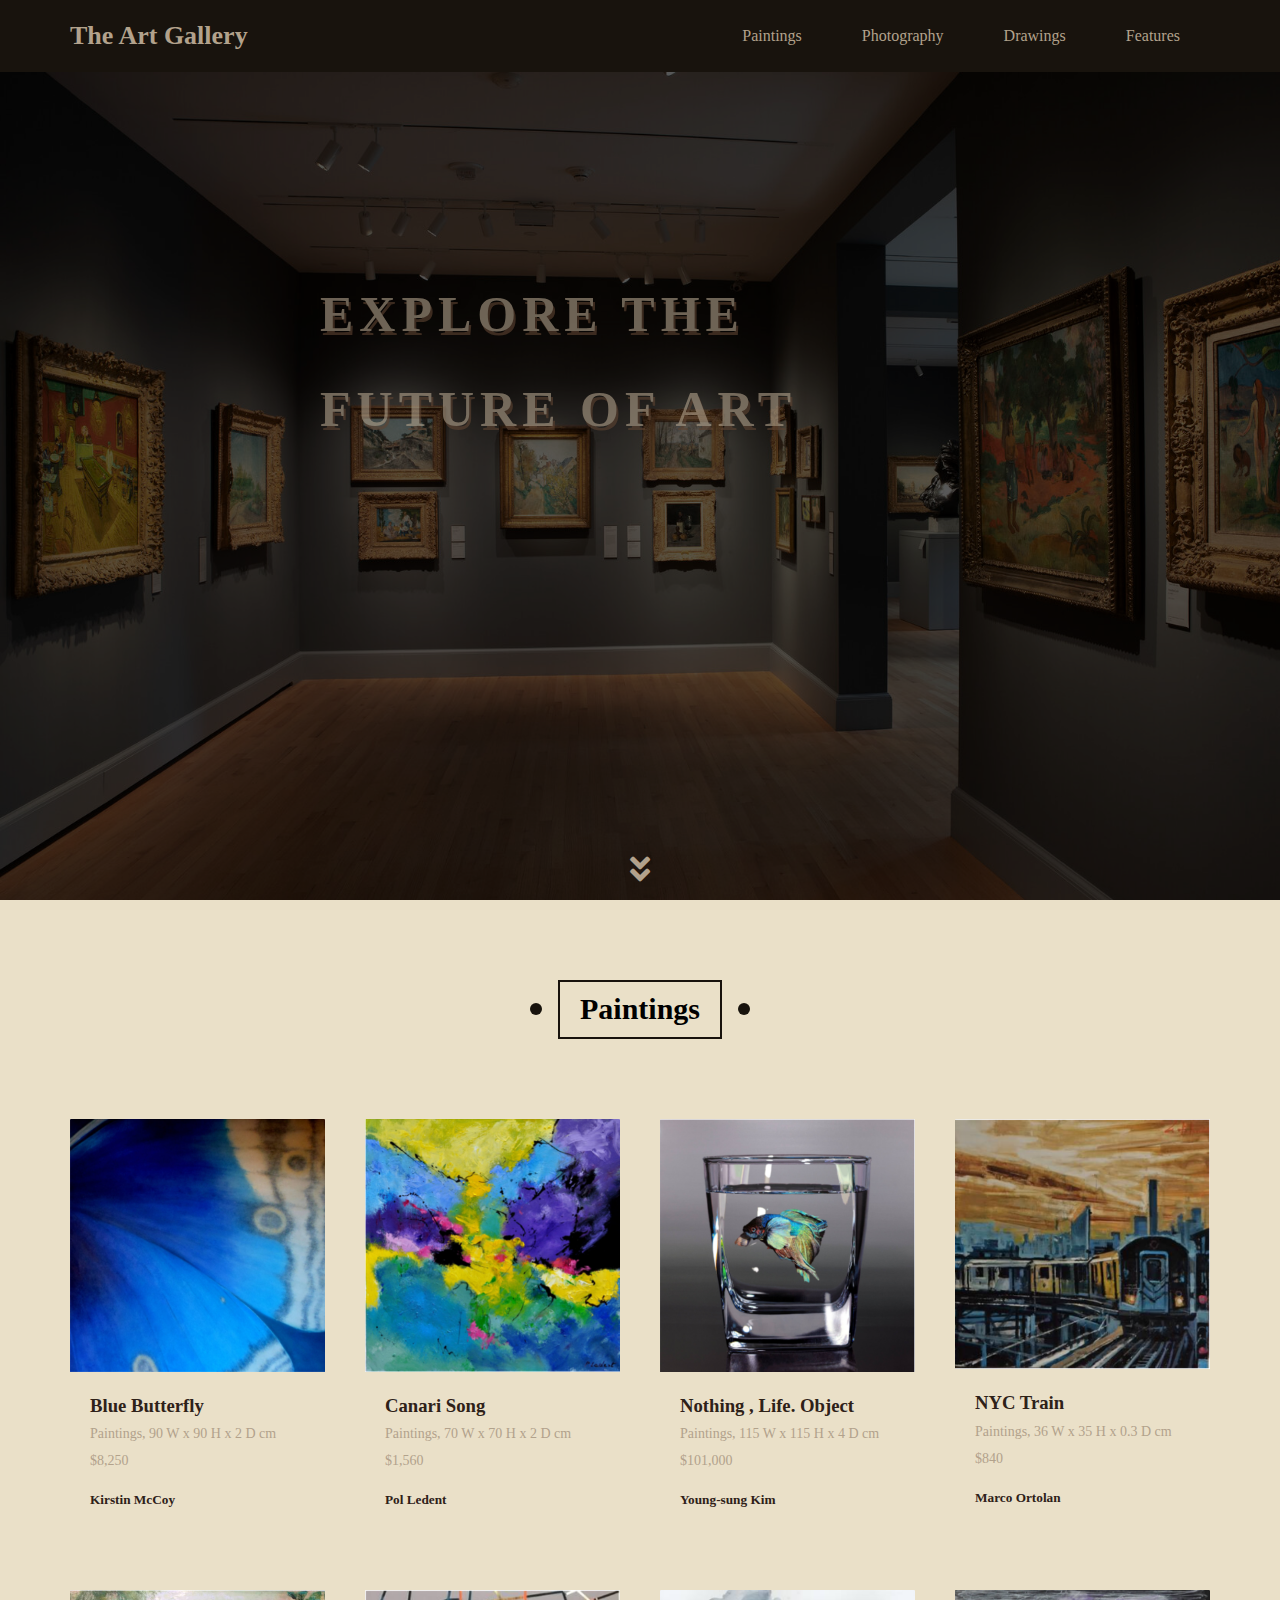
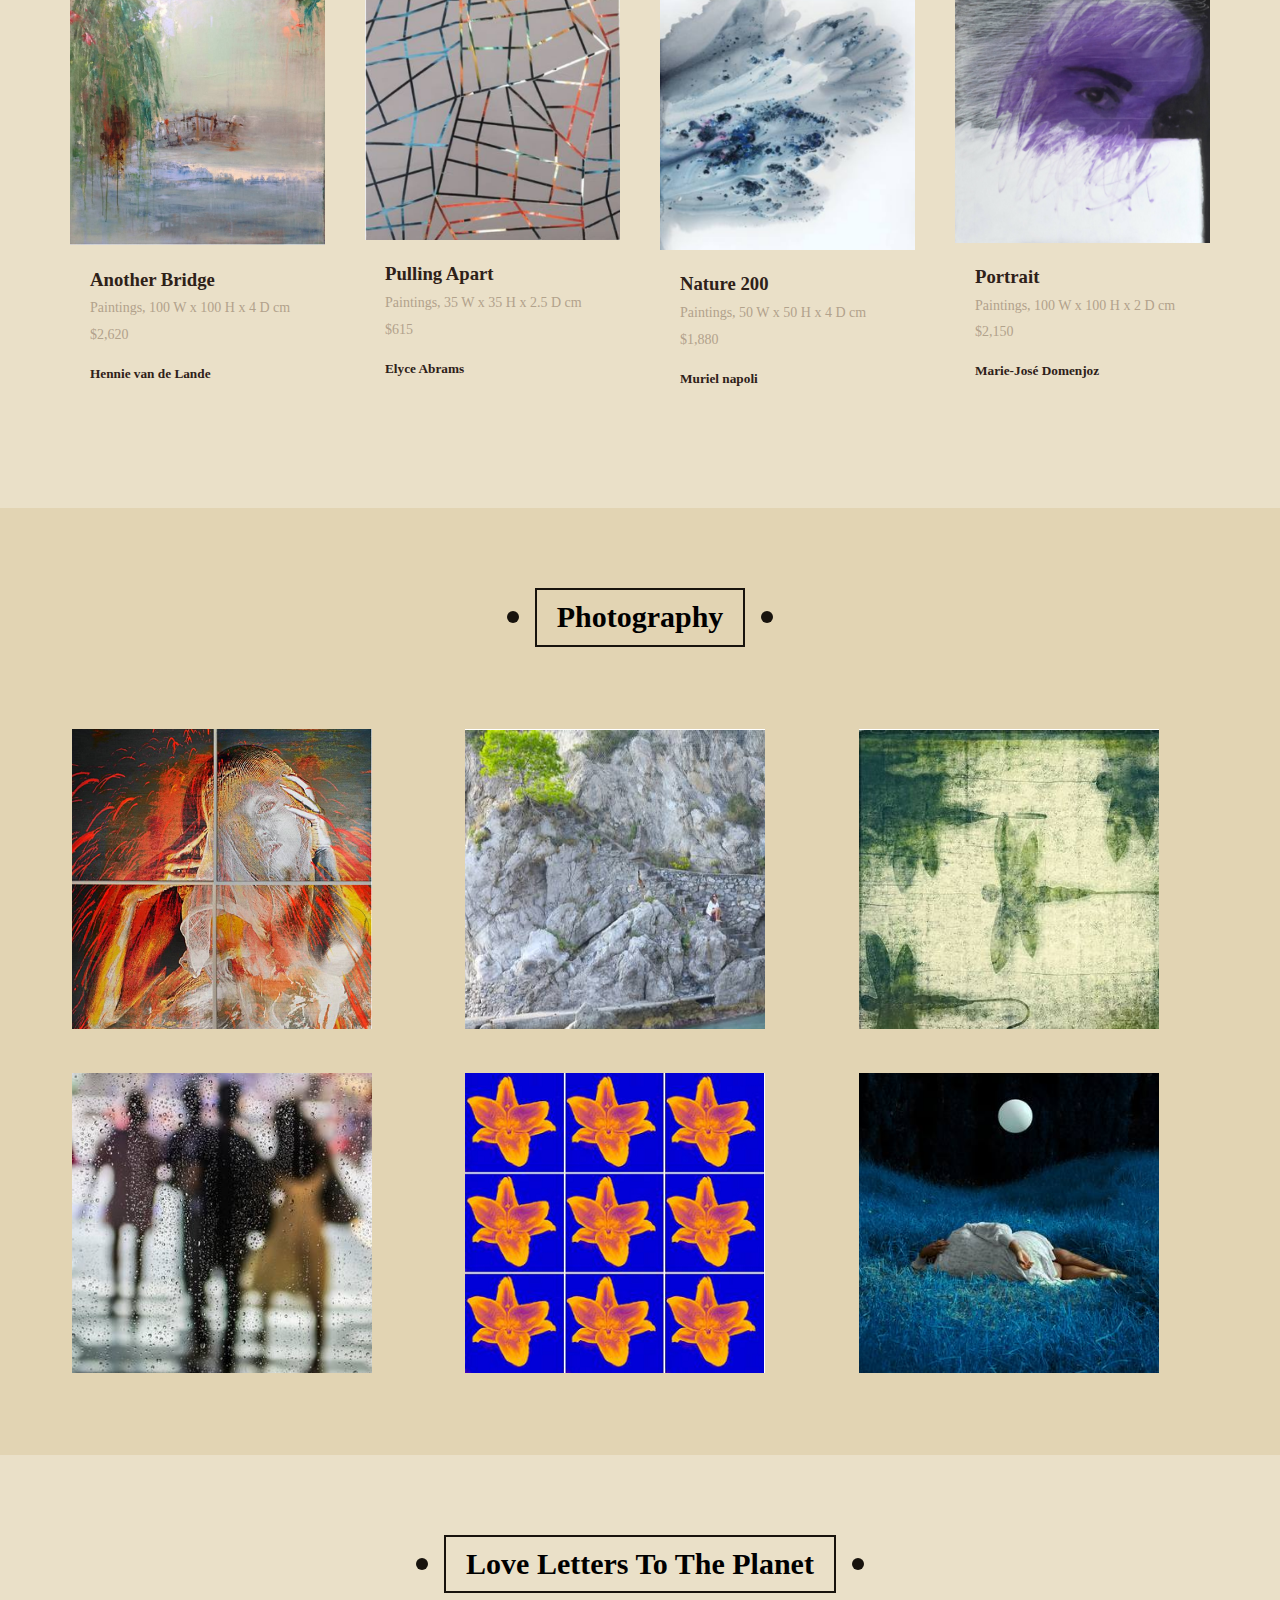
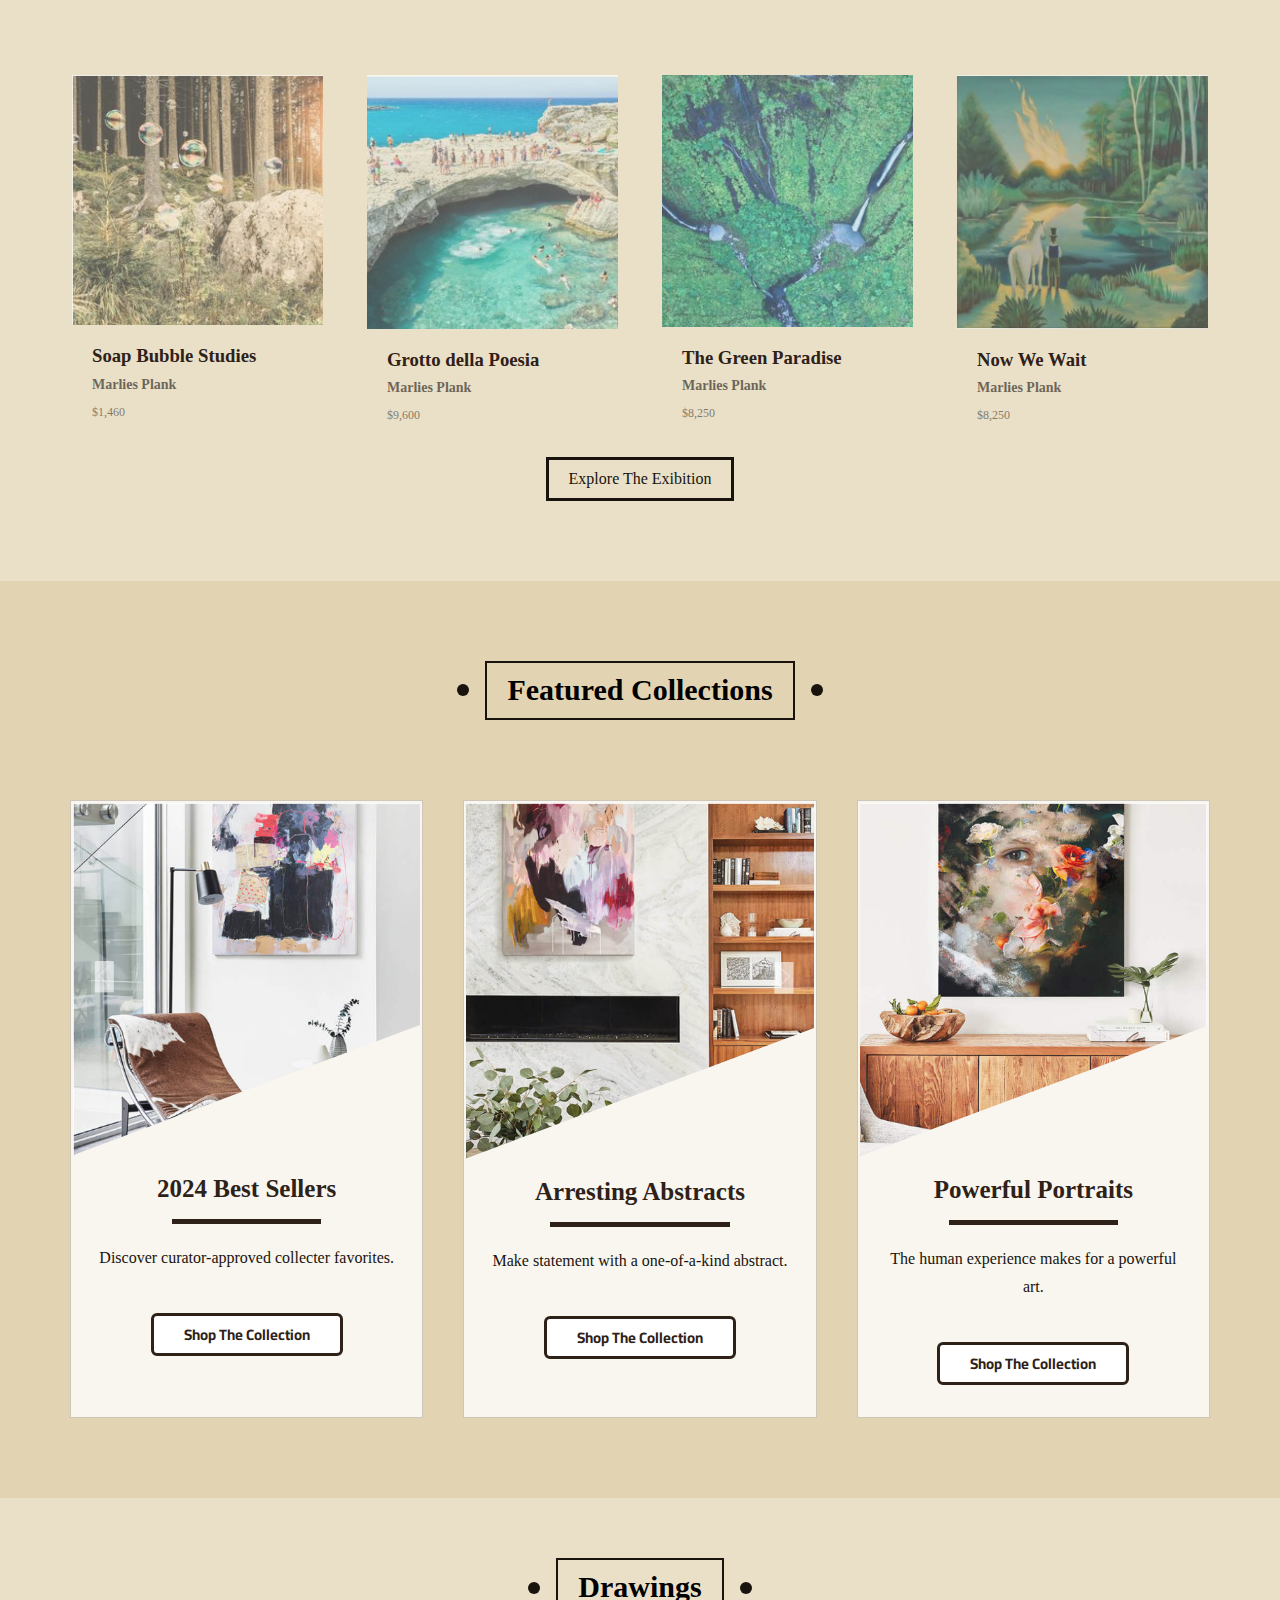
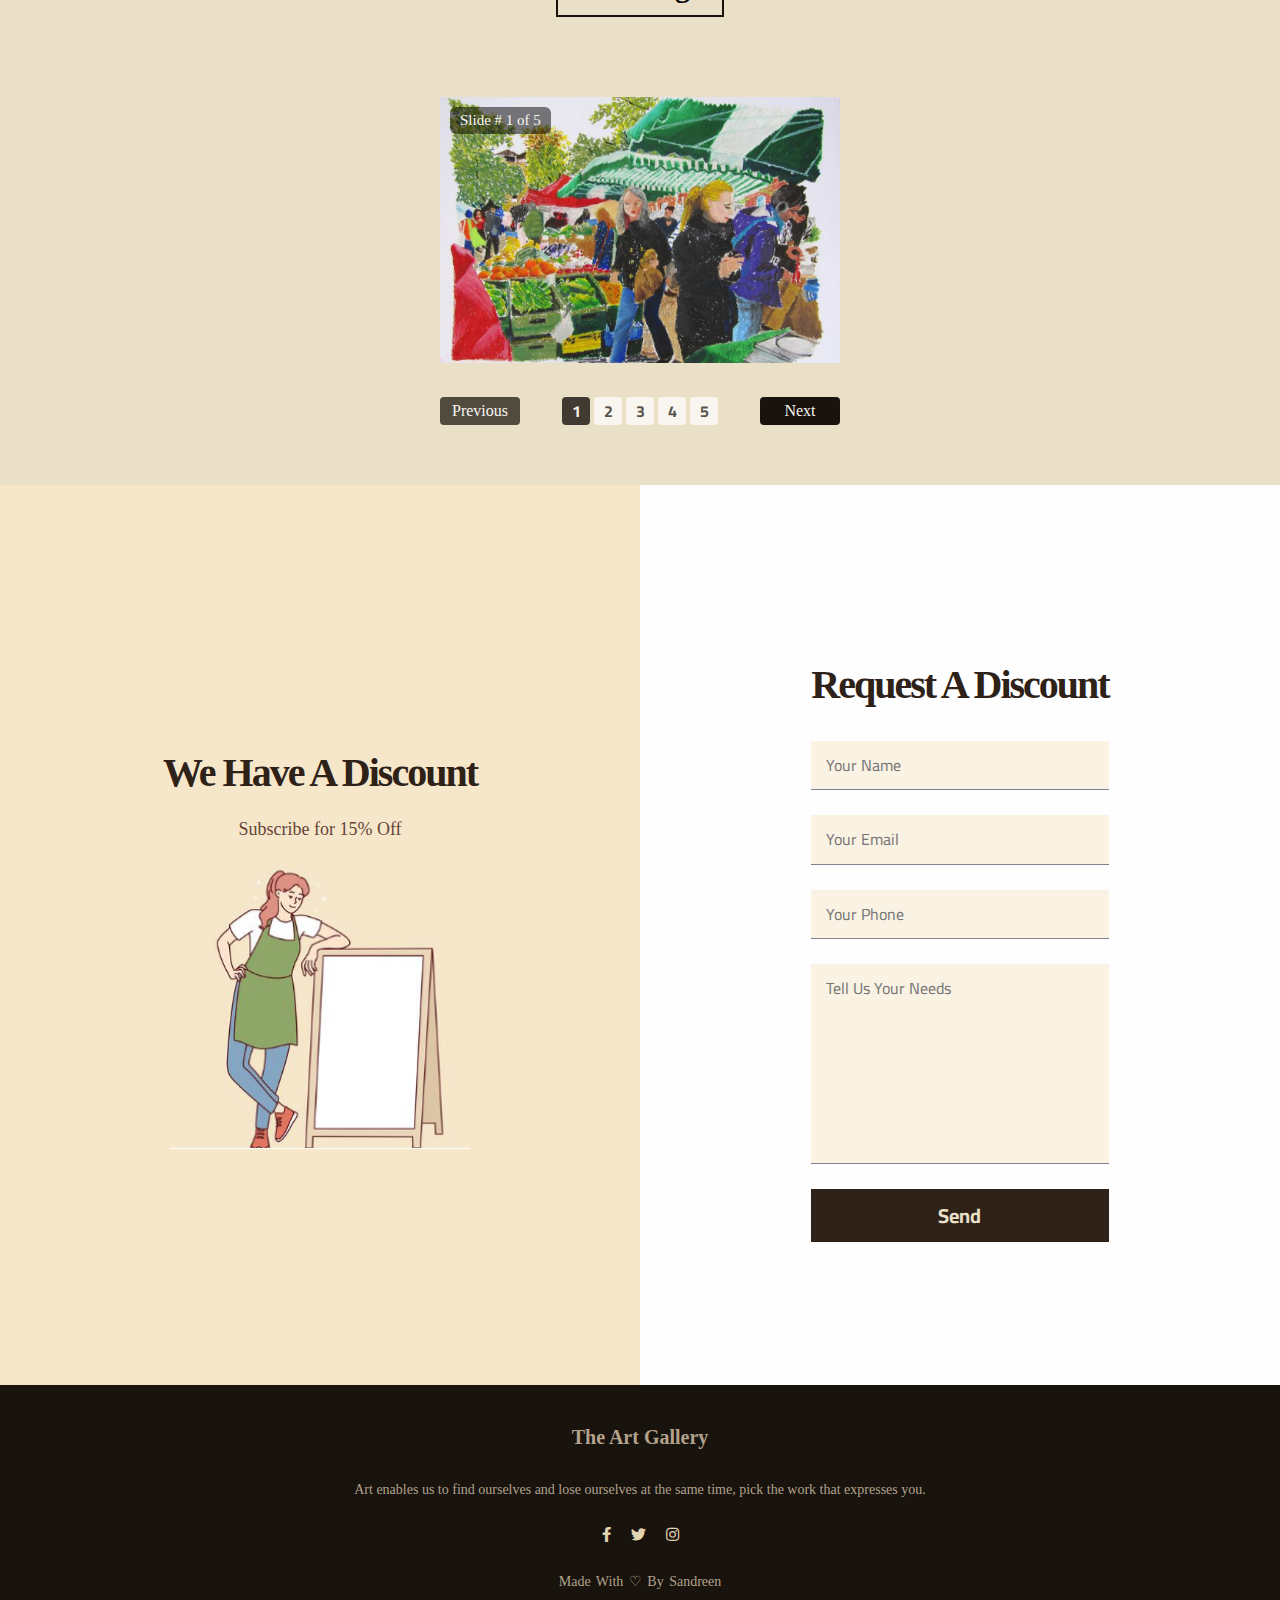
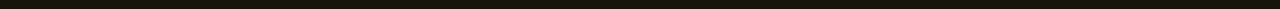
==== index.html @ 5e6d05e7 "Add files via upload" ====
<!DOCTYPE html>
<html lang="en">

<head>
    <meta charset="UTF-8">
    <meta http-equiv="X-UA-Compatible" content="IE=edge">
    <meta name="viewport" content="width=device-width, initial-scale=1.0">
    <title>Online Art Shop</title>
    <link rel="stylesheet" href="css/normalize.css">
    <link rel="stylesheet" href="css/gallery.css">
    <!--Font Awesome -->
    <link rel="stylesheet" href="css/all.min.css">
    <link rel="preconnect" href="https://fonts.googleapis.com">
    <link rel="preconnect" href="https://fonts.gstatic.com" crossorigin>
    <link href="https://fonts.googleapis.com/css2?family=Cairo:wght@200;300;400;500;600;700&display=swap"
        rel="stylesheet">

<body>
    <!--Start Header-->
    <div class="header" id="header">
        <div class="container">
            <a href="#" class="logo">The Art Gallery</a>
            <ul class="main-nav">
                <li><a href="#paintings">Paintings</a></li>
                <li><a href="#photography">Photography</a></li>
                <li><a href="#drawings">Drawings</a></li>
                <li><a href="#features">Features</a></li>
            </ul>
        </div>
    </div>
    <!--End Header-->
    <!--Start Landing-->
    <div class="landing">
        <div class="overlay"></div>
        <div class="text">
            <h1>Explore the future of art</h1>
        </div>
        <a href="#paintings" class="go-down">
            <i class="fas fa-angle-double-down fa-2x"></i>
        </a>
    </div>

    <!--End Landing-->
    <!--Start Paintings-->
    <div class="paintings" id="paintings">
        <h2 class="main-title">Paintings</h2>
        <div class="container">
            <div class="box">
                <img src="imgs/paintings/blueButterfly.png" alt="">
                <div class="content">
                    <h3>Blue Butterfly</h3>
                    <p>Paintings, 90 W x 90 H x 2 D cm</p>
                    <p>$8,250</p>
                    <h5>Kirstin McCoy</h5>
                </div>
            </div>
            <div class="box">
                <img src="imgs/paintings/canariSong.png" alt="">
                <div class="content">
                    <h3>Canari Song</h3>
                    <p>Paintings, 70 W x 70 H x 2 D cm</p>
                    <p>$1,560</p>
                    <h5>Pol Ledent</h5>
                </div>
            </div>
            <div class="box">
                <img src="imgs/paintings/nothingLife.png" alt="">
                <div class="content">
                    <h3>Nothing , Life. Object</h3>
                    <p>Paintings, 115 W x 115 H x 4 D cm</p>
                    <p>$101,000</p>
                    <h5>Young-sung Kim</h5>
                </div>
            </div>
            <div class="box">
                <img src="imgs/paintings/nycTrain.png" alt="">
                <div class="content">
                    <h3>NYC Train</h3>
                    <p>Paintings, 36 W x 35 H x 0.3 D cm</p>
                    <p>$840</p>
                    <h5>Marco Ortolan</h5>
                </div>
            </div>
            <div class="box">
                <img src="imgs/paintings/anotherBridge.PNG" alt="">
                <div class="content">
                    <h3>Another Bridge</h3>
                    <p>Paintings, 100 W x 100 H x 4 D cm</p>
                    <p>$2,620</p>
                    <h5>Hennie van de Lande</h5>
                </div>
            </div>
            <div class="box">
                <img src="imgs/paintings/pullingApart.png" alt="">
                <div class="content">
                    <h3>Pulling Apart</h3>
                    <p>Paintings, 35 W x 35 H x 2.5 D cm</p>
                    <p>$615</p>
                    <h5>Elyce Abrams</h5>
                </div>
            </div>
            <div class="box">
                <img src="imgs/paintings/nature 200.png" alt="">
                <div class="content">
                    <h3>Nature 200</h3>
                    <p>Paintings, 50 W x 50 H x 4 D cm</p>
                    <p>$1,880</p>
                    <h5>Muriel napoli</h5>
                </div>
            </div>
            <div class="box">
                <img src="imgs/paintings/portrait.png" alt="">
                <div class="content">
                    <h3>Portrait</h3>
                    <p>Paintings, 100 W x 100 H x 2 D cm</p>
                    <p>$2,150</p>
                    <h5>Marie-José Domenjoz</h5>
                </div>
            </div>
        </div>
    </div>
    <!--End Paintings-->
    <!--Start Photography-->
    <div class="photography" id="photography">
        <h2 class="main-title">Photography</h2>
        <div class="container">
            <div class="box">
                <img src="imgs/photography/magma.PNG" alt="">
                <div class="overlay">
                    <div class="content">
                        <h4>MAGMA VIBRANT</h4>
                        <h6>Sia Aryai</h6>
                    </div>
                </div>
            </div>
            <div class="box">
                <img src="imgs/photography/campania.PNG" alt="">
                <div class="overlay">
                    <div class="content">
                        <h4>CAMPANIA</h4>
                        <h6>Waldemar Trebacki</h6>
                    </div>
                </div>
            </div>
            <div class="box">
                <img src="imgs/photography/flyAway.PNG" alt="">
                <div class="overlay">
                    <div class="content">
                        <h4>FLY AWAY</h4>
                        <h6>Peter Allert</h6>
                    </div>
                </div>
            </div>
            <div class="box">
                <img src="imgs/photography/rainyDays.PNG" alt="">
                <div class="overlay">
                    <div class="content">
                        <h4>RAINY DAYS</h4>
                        <h6>Sven Pfrommer</h6>
                    </div>
                </div>
            </div>
            <div class="box">
                <img src="imgs/photography/funLily.PNG" alt="">
                <div class="overlay">
                    <div class="content">
                        <h4>Fun Orange Red Blue Lily</h4>
                        <h6>Michael DeSiano</h6>
                    </div>
                </div>
            </div>
            <div class="box">
                <img src="imgs/photography/iBecameYourReflection.PNG" alt="">
                <div class="overlay">
                    <div class="content">
                        <h4>I Became Your Reflection</h4>
                        <h6>Fares Micue</h6>
                    </div>
                </div>
            </div>
        </div>
    </div>
    <!--End Photography-->
    <!--Start Planet -->
    <div class="planet">
        <h2 class="main-title">Love Letters To The Planet</h2>
        <div class="container">
            <div class="box">
                <img src="imgs/planets/soapBubble.PNG" alt="">
                <div class="content">
                    <h3>Soap Bubble Studies</h3>
                    <h5>Marlies Plank</h5>
                    <p>$1,460</p>
                </div>
            </div>
            <div class="box">
                <img src="imgs/planets/grotto-della Poesia.PNG" alt="">
                <div class="content">
                    <h3>Grotto della Poesia</h3>
                    <h5>Marlies Plank</h5>
                    <p>$9,600</p>
                </div>
            </div>
            <div class="box">
                <img src="imgs/planets/theGreenParadise.PNG" alt="">
                <div class="content">
                    <h3>The Green Paradise</h3>
                    <h5>Marlies Plank</h5>
                    <p>$8,250</p>
                </div>
            </div>
            <div class="box">
                <img src="imgs/planets/weWait.PNG" alt="">
                <div class="content">
                    <h3>Now We Wait</h3>
                    <h5>Marlies Plank</h5>
                    <p>$8,250</p>
                </div>
            </div>
        </div>
        <div class="button">
            <a href="#">Explore The Exibition</a>
        </div>
    </div>
    <!--End Planet-->
    <!--Start Features -->
    <div class="features" id="features">
        <h2 class="main-title">Featured Collections</h2>
        <div class="container">
            <div class="box">
                <div class="img-holder"> <img src="imgs/features/feature1.PNG" alt=""></div>
                <h2>2024 Best Sellers</h2>
                <p>Discover curator-approved collecter favorites.</p>
                <a href="#">Shop The Collection</a>
            </div>
            <div class="box">
                <div class="img-holder"> <img src="imgs/features/feature2.PNG" alt=""></div>
                <h2>Arresting Abstracts</h2>
                <p>Make statement with a one-of-a-kind abstract.</p>
                <a href="#">Shop The Collection</a>
            </div>
            <div class="box">
                <div class="img-holder"> <img src="imgs/features/feature3.PNG" alt=""></div>
                <h2>Powerful Portraits</h2>
                <p>The human experience makes for a powerful art.</p>
                <a href="#">Shop The Collection</a>
            </div>
        </div>
    </div>
    <!--End Features-->
    <!--Start Drawings-->
    <div class="drawings" id="drawings">
        <h2 class="main-title">Drawings</h2>
        <div class="slider-container">
            <div class="slide-number" id="slide-number"></div>
            <img src="imgs/drawings/drawing-1.PNG" alt="">
            <img src="imgs/drawings/drawing-2.PNG" alt="">
            <img src="imgs/drawings/drawing-3.PNG" alt="">
            <img src="imgs/drawings/drawing-4.PNG" alt="">
            <img src="imgs/drawings/drawing-5.PNG" alt="">
        </div>
        <div class="slide-controls">
            <span id="prev" class="prev">Previous</span>
            <span id="indicators" class="indicators"></span>
            <span id="next" class="next">Next</span>
        </div>
    </div>
    <!--End Drawings-->
    <!--Start Discount-->
    <div class="discount" id="discount">
        <div class="image">
            <div class="content">
                <h2>We Have A Discount</h2>
                <p>Subscribe for 15% Off</p>
                <img src="imgs/discount3.PNG" alt="">
            </div>
        </div>
        <div class="form">
            <div class="content">
                <h2>Request A Discount</h2>
                <form action="">
                    <input type="text" class="input" placeholder="Your Name" name="name">
                    <input type="email" class="input" placeholder="Your Email" name="email">
                    <input type="text" class="input" placeholder="Your Phone" name="mobile">
                    <textarea name="message" placeholder="Tell Us Your Needs" class="input"></textarea>
                    <input type="submit" value="Send">
                </form>
            </div>
        </div>
    </div>
    <!--End Discount-->
    <!--Start Footer-->
    <footer>
        <div class="footer-content">
            <h3>The Art Gallery</h3>
            <p class="text">Art enables us to find ourselves and lose ourselves at the same time, pick the work that
                expresses you.
            </p>
            <ul class="socials">
                <li><a href="#"><i class="fab fa-facebook-f"></i></a></li>
                <li><a href="#"><i class="fab fa-twitter"></i></a></li>
                <li><a href="#"><i class="fab fa-instagram"></i></a></li>
            </ul>
        </div>
        <div class="footer-bottom">
            <p>Made With ♡ By Sandreen </p>
        </div>
    </footer>

    <!--End Footer-->
    <script src="gallery.js"></script>
</body>

</html>
---- css/gallery.css ----
/* Start Global Rules */
* {
    -webkit-box-sizing: border-box;
    -moz-box-sizing: border-box;
    box-sizing: border-box;
}

:root {
    --main-color: #b2a28c;
    --second-color: #18130d;
    --background-color: #EAE0C8;
    --second-background: #e2d4b3;
    --main-transtion: 0.3s;
    --main-padding: 80px;

}

html {
    scroll-behavior: smooth;
}

body {
    font-family: 'Cairo', sans-serif;
}

a {
    text-decoration: none;
}

ul {
    list-style: none;
    margin: 0;
    padding: 0;
}

.container {
    padding-left: 15px;
    padding-right: 15px;
    margin-left: auto;
    margin-right: auto;
}

/*Small*/
@media (min-width:768px) {
    .container {
        width: 750px;
    }
}

/*Medium*/
@media (min-width:992px) {
    .container {
        width: 970px;
    }
}

/*Large*/
@media (min-width:1200px) {
    .container {
        width: 1170px;
    }
}

.main-title {
    margin: 0 auto 80px;
    border: 2px solid var(--second-color);
    padding: 10px 20px;
    font-size: 30px;
    font-family: Cambria, Cochin, Georgia, Times, 'Times New Roman', serif;
    width: fit-content;
    position: relative;
    z-index: 1;
    transition: var(--main-transtion);
}

.main-title::before,
.main-title::after {
    content: " ";
    width: 12px;
    height: 12px;
    background-color: var(--second-color);
    position: absolute;
    border-radius: 50%;
    top: 50%;
    transform: translateY(-50%);
}

.main-title::before {
    left: -30px;
}

.main-title::after {
    right: -30px;
}

.main-title:hover::before {
    z-index: -1;
    animation: left-move 0.5s linear forwards;
}

.main-title:hover::after {
    z-index: -1;
    animation: right-move 0.5s linear forwards;
}

.main-title:hover {
    color: var(--background-color);
    border: 2px solid white;
    transition-delay: 0.5s;

}

/* End Global Rules */
/*Start Haeder */
.header {
    background-color: var(--second-color);
    position: relative;
}

.header .container {
    display: flex;
    justify-content: space-between;
    align-items: center;
    flex-wrap: wrap;
}

@media (max-width:992px) {
    .header .container {
        width: fit-content;
    }
}

.header .logo {
    font-size: 26px;
    font-weight: bold;
    font-family: Georgia, 'Times New Roman', Times, serif;
    display: flex;
    justify-content: center;
    align-items: center;
    color: var(--main-color);
    height: 72px;
}

@media (max-width:767px) {
    .header .logo {
        width: 100%;
        height: 40px;
    }
}

.header .main-nav {
    display: flex
}

@media (max-width:767px) {
    .header .main-nav {
        margin: auto;
    }
}

.header .main-nav>li>a {
    height: 72px;
    display: flex;
    justify-content: center;
    align-items: center;
    color: var(--main-color);
    font-size: 16px;
    font-family: Cambria, Cochin, Georgia, Times, 'Times New Roman', serif;
    padding: 0 30px;
    position: relative;
    transition: var(--main-transtion);
    overflow: hidden;
}

@media (max-width:767px) {
    .header .main-nav>li>a {
        padding: 10px;
        font-size: 14px;
        height: 30px;
    }
}

.header .main-nav>li>a::after {
    content: " ";
    position: absolute;
    width: 0%;
    height: 2px;
    background-color: var(--main-color);
    top: 60%;
    margin: auto;
    transition: var(--main-transtion);
}

.header .main-nav>li>a:hover::after {
    width: 60%;
}

.header .main-nav>li>a:hover::before {
    left: 0;
}

/*End Header */
/* Start Landing */
.landing {
    background-image: url(../imgs/landing.jpg);
    background-size: cover;
    height: calc(100vh - 72px);
    position: relative;
}

.landing .overlay {
    position: absolute;
    left: 0;
    top: 0;
    width: 100%;
    height: 100%;
    background-color: rgb(0, 0, 0, 65%);
}

.landing .text h1 {
    margin: 0;
    position: absolute;
    left: 50%;
    top: 35%;
    transform: translate(-50%, -50%);
    font-size: 50px;
    font-family: Georgia, 'Times New Roman', Times, serif;
    text-transform: uppercase;
    letter-spacing: 6px;
    opacity: 0.6;
    line-height: 1.9;
    text-shadow: 2px 4px #5f4432;
    color: var(--main-color);
}

@media (max-width:767px) {
    .landing .text h1 {
        flex-direction: column;
        font-size: 40px;
    }
}

.landing .go-down i {
    animation: bouncing 1.5s infinite;
}

.landing .go-down {
    color: var(--main-color);
    position: absolute;
    bottom: 15px;
    left: 50%;
    transform: translateX(-50%);
    transition: var(--main-transtion);
}

.landing .go-down:hover {
    color: #724a2f;
}

/*Start Animation */
@keyframes bouncing {

    0%,
    10%,
    20%,
    50%,
    80%,
    100% {
        transform: translateY(0);
    }

    40%,
    60% {
        transform: translateY(-10px);
    }
}

@keyframes left-move {
    50% {
        left: 0;
        width: 12px;
        height: 12px;
    }

    100% {
        left: 0;
        border-radius: 0;
        width: 100%;
        height: 100%;
    }
}

@keyframes right-move {
    50% {
        right: 0;
        width: 12px;
        height: 12px;
    }

    100% {
        right: 0;
        border-radius: 0;
        width: 100%;
        height: 100%;
    }
}

/*End Animation */
/*End Landing */

/*Start Paintings */
.paintings {
    padding-top: var(--main-padding);
    padding-bottom: var(--main-padding);
    position: relative;
    background-color: var(--background-color);
}

.paintings .container {
    display: grid;
    grid-template-columns: repeat(auto-fill, minmax(250px, 1fr));
    gap: 40px;
}

.paintings .box {
    border-radius: 1px;
    overflow: hidden;
    transition: transform var(--main-transtion);
}

.paintings .box:hover {
    transform: translateY(-20px);
    box-shadow: 0px 25px 20px -20px #b2a28c, 25px 0 20px -20px #b2a28c;
}

.paintings .box img {
    max-width: 100%;
    box-sizing: border-box;
}

.paintings .box .content {
    padding: 20px;
}

.paintings .box .content h3 {
    margin: 0;
    color: #2e2118;
    font-family: Cambria, Cochin, Georgia, Times, 'Times New Roman', serif;
}

.paintings .box .content p {
    margin: 10px 0;
    line-height: 1.2;
    color: #b2a28c;
    font-size: 14px;
    font-family: Cambria, Cochin, Georgia, Times, 'Times New Roman', serif;
}

.paintings .box .content h5 {
    color: #2e2118;
    font-family: Cambria, Cochin, Georgia, Times, 'Times New Roman', serif;
}

/*End Paintings */
/* Start Photography */
.photography {
    padding-top: var(--main-padding);
    padding-bottom: var(--main-padding);
    position: relative;
    background-color: var(--second-background);
}

.photography .container {
    display: grid;
    grid-template-columns: repeat(auto-fill, minmax(300px, 1fr));
    gap: 40px;
}

.photography .box {
    padding: 2px;
    position: relative;
}

.photography .box img {
    max-width: 100%;
    display: block;
    overflow: hidden;
    transition: var(--main-transtion);
}

.photography .overlay {
    position: absolute;
    top: 0;
    bottom: 0;
    left: 0;
    right: 0;
    height: 303px;
    width: 303px;
    opacity: 0;
    transition: 0.6s ease;
    background-color: rgb(0, 0, 0, 80%);
    z-index: 2;
}

.photography .box:hover>.overlay {
    opacity: 1;
    cursor: pointer;
}

.photography .box .content h4 {
    color: var(--second-background);
    font-family: Cambria, Cochin, Georgia, Times, 'Times New Roman', serif;
    font-size: 20px;
    position: absolute;
    top: 70%;
    left: 25%;
    transform: translate(-30%, -40%);
}

.photography .box .content h6 {
    color: var(--main-color);
    font-family: Cambria, Cochin, Georgia, Times, 'Times New Roman', serif;
    font-size: 18px;
    position: absolute;
    top: 80%;
    left: 20%;
    transform: translate(-30%, -30%);
}

@media (max-width:767px) {
    .photography .container {
        width: auto;
    }
}

/* End Photography */
/* Start  Planet */
.planet {
    padding-top: var(--main-padding);
    padding-bottom: var(--main-padding);
    position: relative;
    background-color: var(--background-color);
}

.planet .container {
    display: grid;
    grid-template-columns: repeat(auto-fill, minmax(250px, 1fr));
    gap: 40px;
}

.planet .box {
    padding: 2px;
    overflow: hidden;
    position: relative;
}

.planet .box img {
    max-width: 100%;
    display: block;
    overflow: hidden;
    opacity: 0.7;
}

.planet .box img:hover {
    opacity: 1;
    transition: 0.5s;
}

.planet .box .content {
    padding: 20px;
    text-align: left;
}

.planet .box .content h3 {
    margin: 0;
    color: #2e2118;
    font-family: Cambria, Cochin, Georgia, Times, 'Times New Roman', serif;
}

.planet .box .content h5 {
    color: var(--second-color);
    opacity: 0.6;
    font-size: 14px;
    margin: 10px 0;
    line-height: 1.2;
    font-family: Cambria, Cochin, Georgia, Times, 'Times New Roman', serif;
}

.planet .box .content p {
    color: var(--second-color);
    opacity: 0.5;
    font-size: 12px;
    font-family: Cambria, Cochin, Georgia, Times, 'Times New Roman', serif;
}

.planet .button a {
    display: block;
    width: fit-content;
    border: 3px solid var(--second-color);
    color: #18130d;
    cursor: pointer;
    margin: 0 auto;
    padding: 10px 20px;
    text-decoration: none;
    font-size: 16px;
    font-family: Cambria, Cochin, Georgia, Times, 'Times New Roman', serif;

}

.planet .button a:hover {
    background-color: #18130d;
    color: #EAE0C8;
    transition: 0.5s;
}

/*End Planet */
/* Start Features */
.features {
    padding-top: var(--main-padding);
    padding-bottom: var(--main-padding);
    position: relative;
    background-color: var(--second-background);
}

.features .container {
    display: grid;
    grid-template-columns: repeat(auto-fill, minmax(300px, 1fr));
    gap: 40px;
}

.features .box {
    padding: 2px;
    background-color: #f8f6ef;
    text-align: center;
    border: 1px solid #5f443246;
}

.features .box .img-holder {
    position: relative;
    overflow: hidden;
}

.features .box .img-holder::before {
    content: " ";
    position: absolute;
    width: 100%;
    height: 100%;
    top: -1px;
    left: 0;
}

.features .box .img-holder::after {
    content: " ";
    position: absolute;
    bottom: 0;
    right: 0;
    border-style: solid;
    border-width: 0px 0px 150px 400px;
    border-color: transparent transparent #f8f6ef transparent;
    transition: var(--main-transtion);
}

.features .box .img-holder img {
    max-width: 100%;
}

.features .box:hover .img-holder::after {
    border-width: 150px 400px 150px 0;
}

.features .box h2 {
    margin: auto;
    width: fit-content;
    position: relative;
    font-size: 25px;
    color: #2e2118;
    font-family: Cambria, Cochin, Georgia, Times, 'Times New Roman', serif;
}

.features .box h2::after {
    content: " ";
    position: absolute;
    bottom: -20px;
    height: 5px;
    left: 15px;
    width: calc(100% - 30px);
    background-color: #2e2118;
}

.features .box p {
    color: var(--second-color);
    font-family: Cambria, Cochin, Georgia, Times, 'Times New Roman', serif;
    line-height: 1.8;
    margin: 20px 0;
    padding: 20px;
}

.features .box a {
    display: block;
    width: fit-content;
    border: 3px solid transparent;
    margin: 0 auto 30px;
    font-weight: bold;
    font-size: 15px;
    padding: 10px 30px;
    border-radius: 6px;
    transition: var(--main-transition);
    color: #2e2118;
    border-color: #2e2118;
    background: linear-gradient(to right, #2e2118 50%, white 50%);
    background-size: 200% 100%;
    background-position: right bottom;
}

.features .box:hover a {
    background-position: left bottom;
    color: white;
}

/*End Features */
/*Start Drawings*/
.drawings {
    padding-top: 60px;
    padding-bottom: 60px;
    position: relative;
    background-color: var(--background-color);
}

.drawings .slider-container {
    margin: 0 auto;
    position: relative;
    width: 400px;
    height: 300px;
}

.drawings .slider-container img {
    position: absolute;
    opacity: 0;
    transition: opacity 1s;
    z-index: 1;
    max-width: 100%;
}

.drawings .slider-container img.active {
    opacity: 1;
}

.drawings .slide-number {
    position: absolute;
    left: 10px;
    top: 10px;
    background-color: rgba(0, 0, 0, 0.5);
    color: #f8f6ef;
    padding: 5px 10px;
    font-size: 15px;
    font-family: Cambria, Cochin, Georgia, Times, 'Times New Roman', serif;
    z-index: 2;
    border-radius: 6px;
}

.drawings .slide-controls {
    width: 400px;
    margin: auto;
    overflow: hidden;
}

.drawings .slide-controls .prev,
.drawings .slide-controls .next {
    background-color: var(--second-color);
    color: #f8f6ef;
    font-size: 16px;
    font-family: Cambria, Cochin, Georgia, Times, 'Times New Roman', serif;
    text-align: center;
    cursor: pointer;
    border-radius: 4px;
    padding: 5px;
    user-select: none;
    width: 20%;
}

.drawings .slide-controls .prev {
    float: left;
}

.drawings .slide-controls .next {
    float: right;
}

.drawings .slide-controls .prev.disabled,
.drawings .slide-controls .next.disabled {
    background-color: #18130dba;
    cursor: no-drop;
}

.drawings .slide-controls .indicators {
    width: 60%;
    float: left;
}

.drawings .slide-controls .indicators ul {
    list-style: none;
    margin: 0;
    text-align: center;
}

.drawings .slide-controls .indicators ul li {
    display: inline-block;
    background-color: #f8f6ef;
    color: #18130dba;
    font-weight: bold;
    height: 28px;
    width: 28px;
    border-radius: 4px;
    margin: 0 2px;
    line-height: 28px;
    cursor: pointer;
}

.drawings .slide-controls .indicators ul li.active {
    background-color: #18130dce;
    color: #f8f6ef;
}

/*End Drawings*/
/*Start Discount */
.discount {
    height: 100vh;
    display: flex;
    flex-wrap: wrap;
    background-color: #fefefe;
}

.discount .image {
    color: #664339;
    font-family: Cambria, Cochin, Georgia, Times, 'Times New Roman', serif;
    flex-basis: 50%;
    display: flex;
    align-items: center;
    justify-content: center;
    position: relative;
    z-index: 1;
}

.discount .image::before {
    content: "";
    position: absolute;
    left: 0;
    top: 0;
    width: 100%;
    height: 100%;
    background-color: #f6e7ca;
    z-index: -1;
}

@media(max-width:991px) {
    .discount .image {
        flex-basis: 100%;
    }
}

.discount .form {
    display: flex;
    justify-content: center;
    align-items: center;
    flex-basis: 50%;
}

@media(max-width:991px) {
    .discount .form {
        flex-basis: 100%;
    }
}

.discount .form .input {
    display: block;
    width: 100%;
    margin-bottom: 25px;
    padding: 15px;
    border: none;
    border-bottom: 1px solid #808290;
    background-color: #f6e7ca88;
    caret-color: #808290;
}

.discount .form textarea.input {
    resize: none;
    height: 200px;
}

.discount .form .input:focus {
    outline: none;
}

.discount .form [type="submit"] {
    display: block;
    width: 100%;
    padding: 15px;
    background-color: #2e2118;
    color: #EAE0C8;
    font-weight: bold;
    font-size: 20px;
    border: none;
    cursor: pointer;
    transition: var(--main-transition);
}

.discount .form [type="submit"]:hover {
    background-color: #18130d;
}

.discount .content {
    text-align: center;
    padding: 0 20px;
}

.discount .content h2 {
    font-size: 40px;
    font-family: Cambria, Cochin, Georgia, Times, 'Times New Roman', serif;
    letter-spacing: -2px;
    color: #2e2118;
}

.discount .content p {
    line-height: 1.6px;
    max-width: 500px;
    font-size: 18px;
    font-family: Cambria, Cochin, Georgia, Times, 'Times New Roman', serif;
}

.discount .content img {
    width: 300px;
    max-width: 100%;
}

/*End Discount */
/*Start Footer*/
footer {
    background-color: var(--second-color);
    height: auto;
    width: 100%;
    font-family: Cambria, Cochin, Georgia, Times, 'Times New Roman', serif;
    padding-top: 20px;
    color: var(--main-color);
}

.footer-content {
    display: flex;
    justify-content: center;
    align-items: center;
    flex-direction: column;
    text-align: center;
}

.footer-content h3 {
    font-size: 20px;
    font-weight: bold;
    font-family: Cambria, Cochin, Georgia, Times, 'Times New Roman', serif;
    text-transform: capitalize;
    color: var(--main-color);
    line-height: 1.2;
}

.footer-content p {
    max-width: 100%;
    margin: 10px auto;
    line-height: 22px;
    font-size: 14px;
}

.socials {
    list-style: none;
    display: flex;
    align-items: center;
    justify-content: center;
    margin: 15px 0 10px 0;
}

.socials li {
    margin: 0 10px;
}

.socials a {
    text-decoration: none;
    color: #e2d4b3;
}

.socials a i {
    font-size: 15px;
    transition: color 0.4 ease;
}

.socials a i:hover {
    color: var(--main-color);
}

.footer-bottom {
    background-color: #18130d;
    width: 100%;
    padding: 5px 0;
    text-align: center;
}

.footer-bottom p {
    font-size: 14px;
    font-family: Cambria, Cochin, Georgia, Times, 'Times New Roman', serif;
    word-spacing: 2px;
    text-transform: capitalize;
}

/*End Footer*/
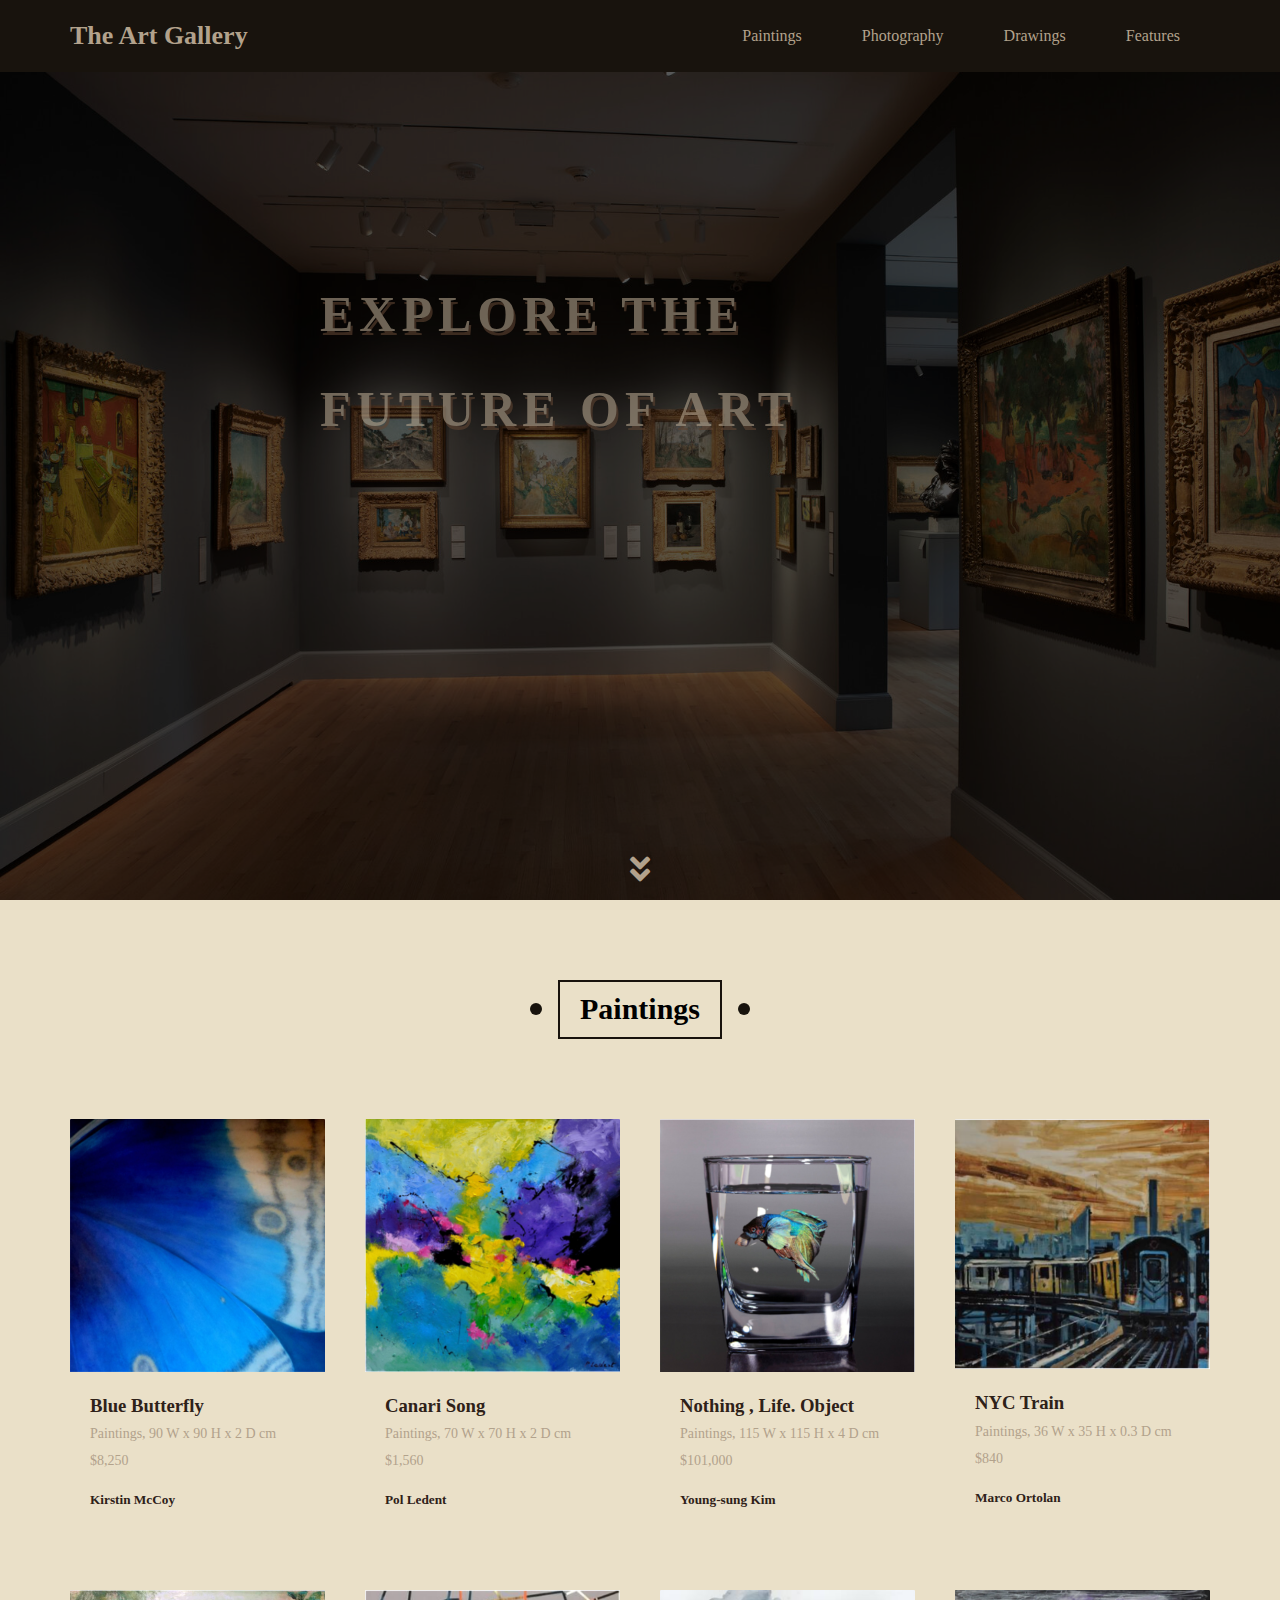
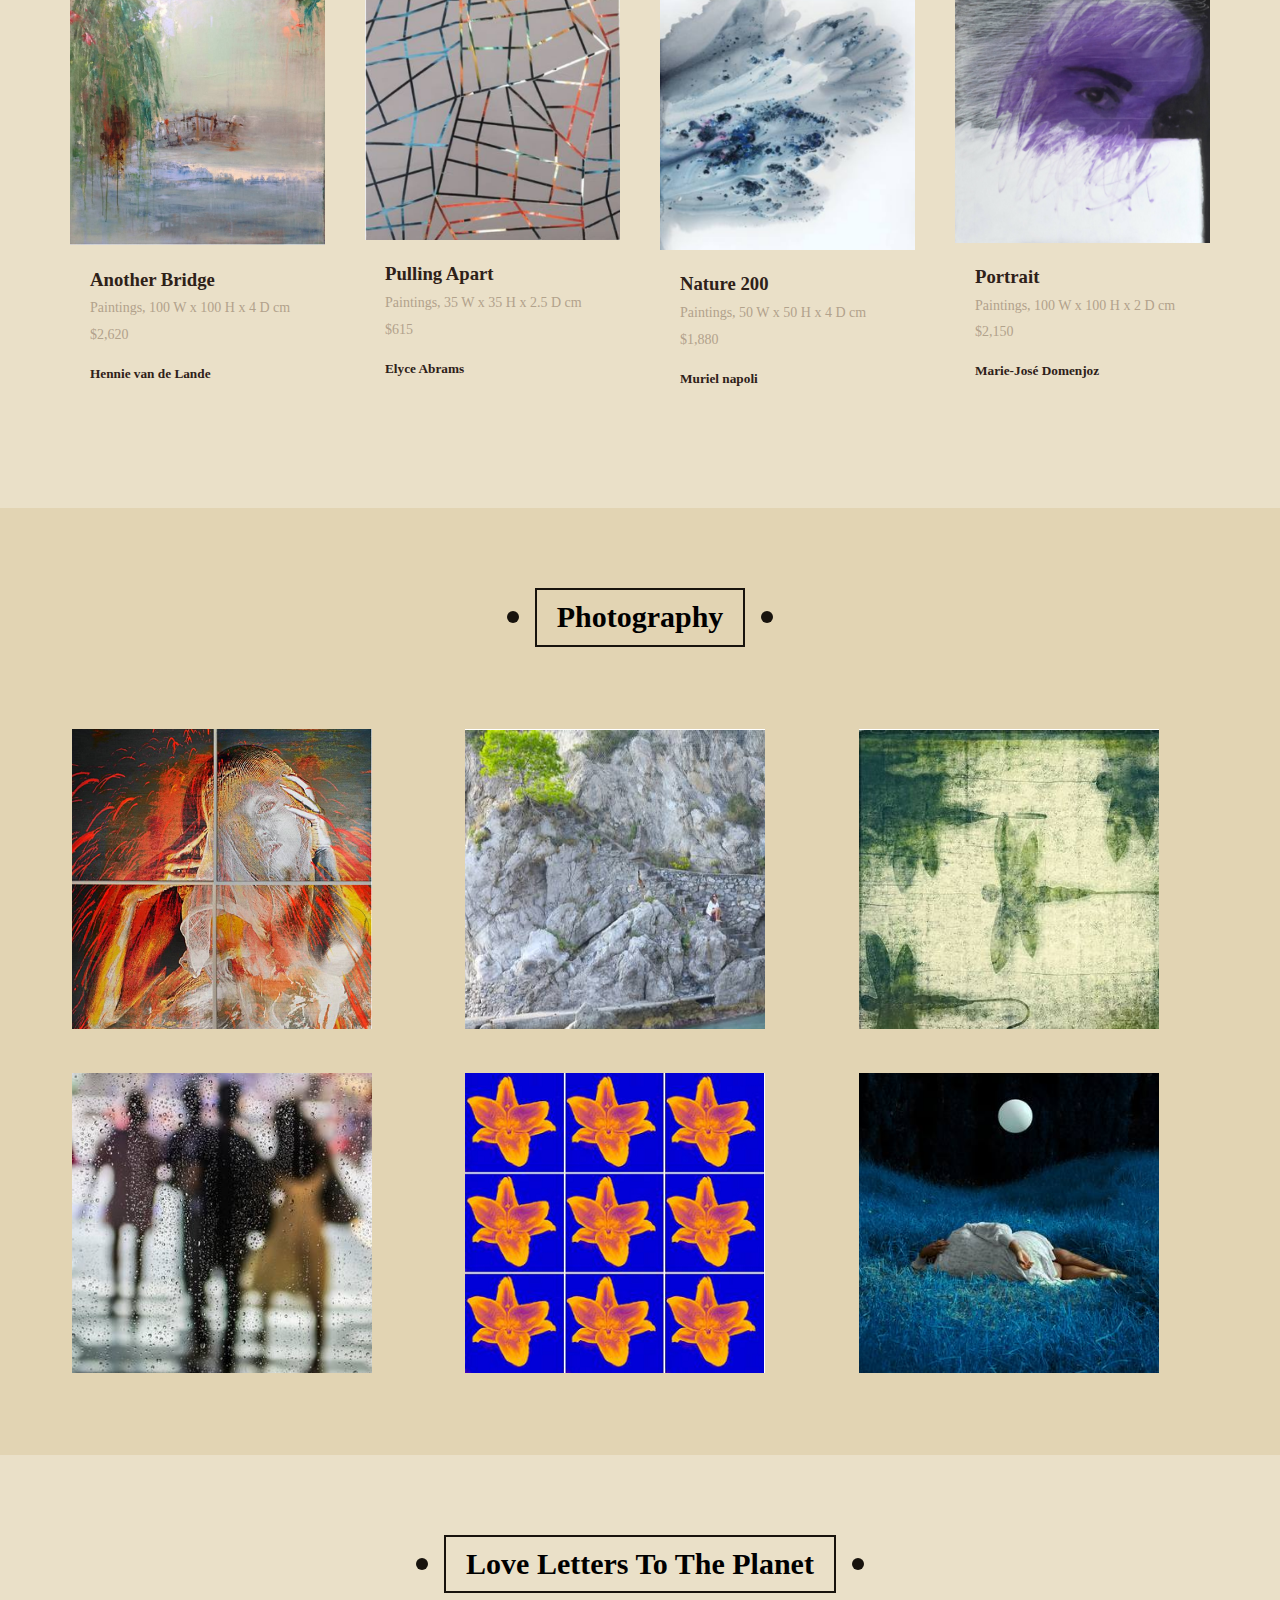
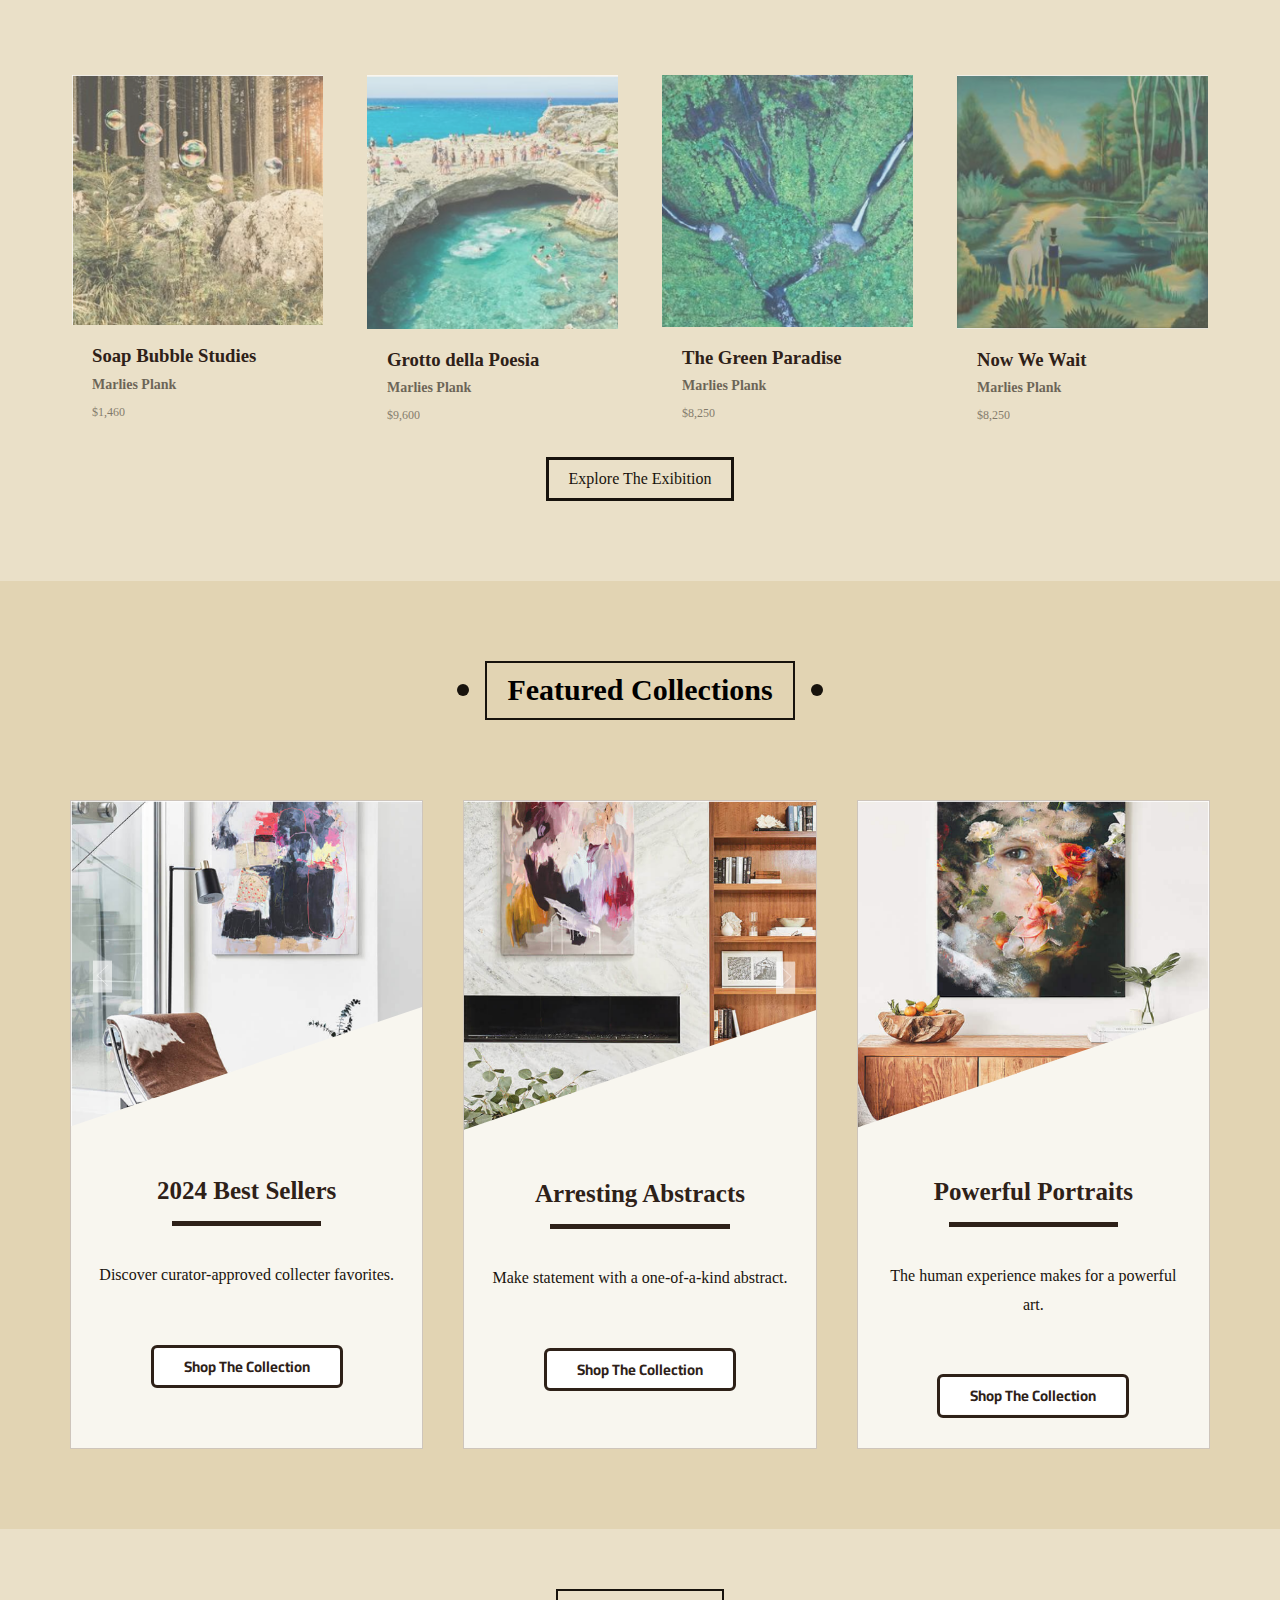
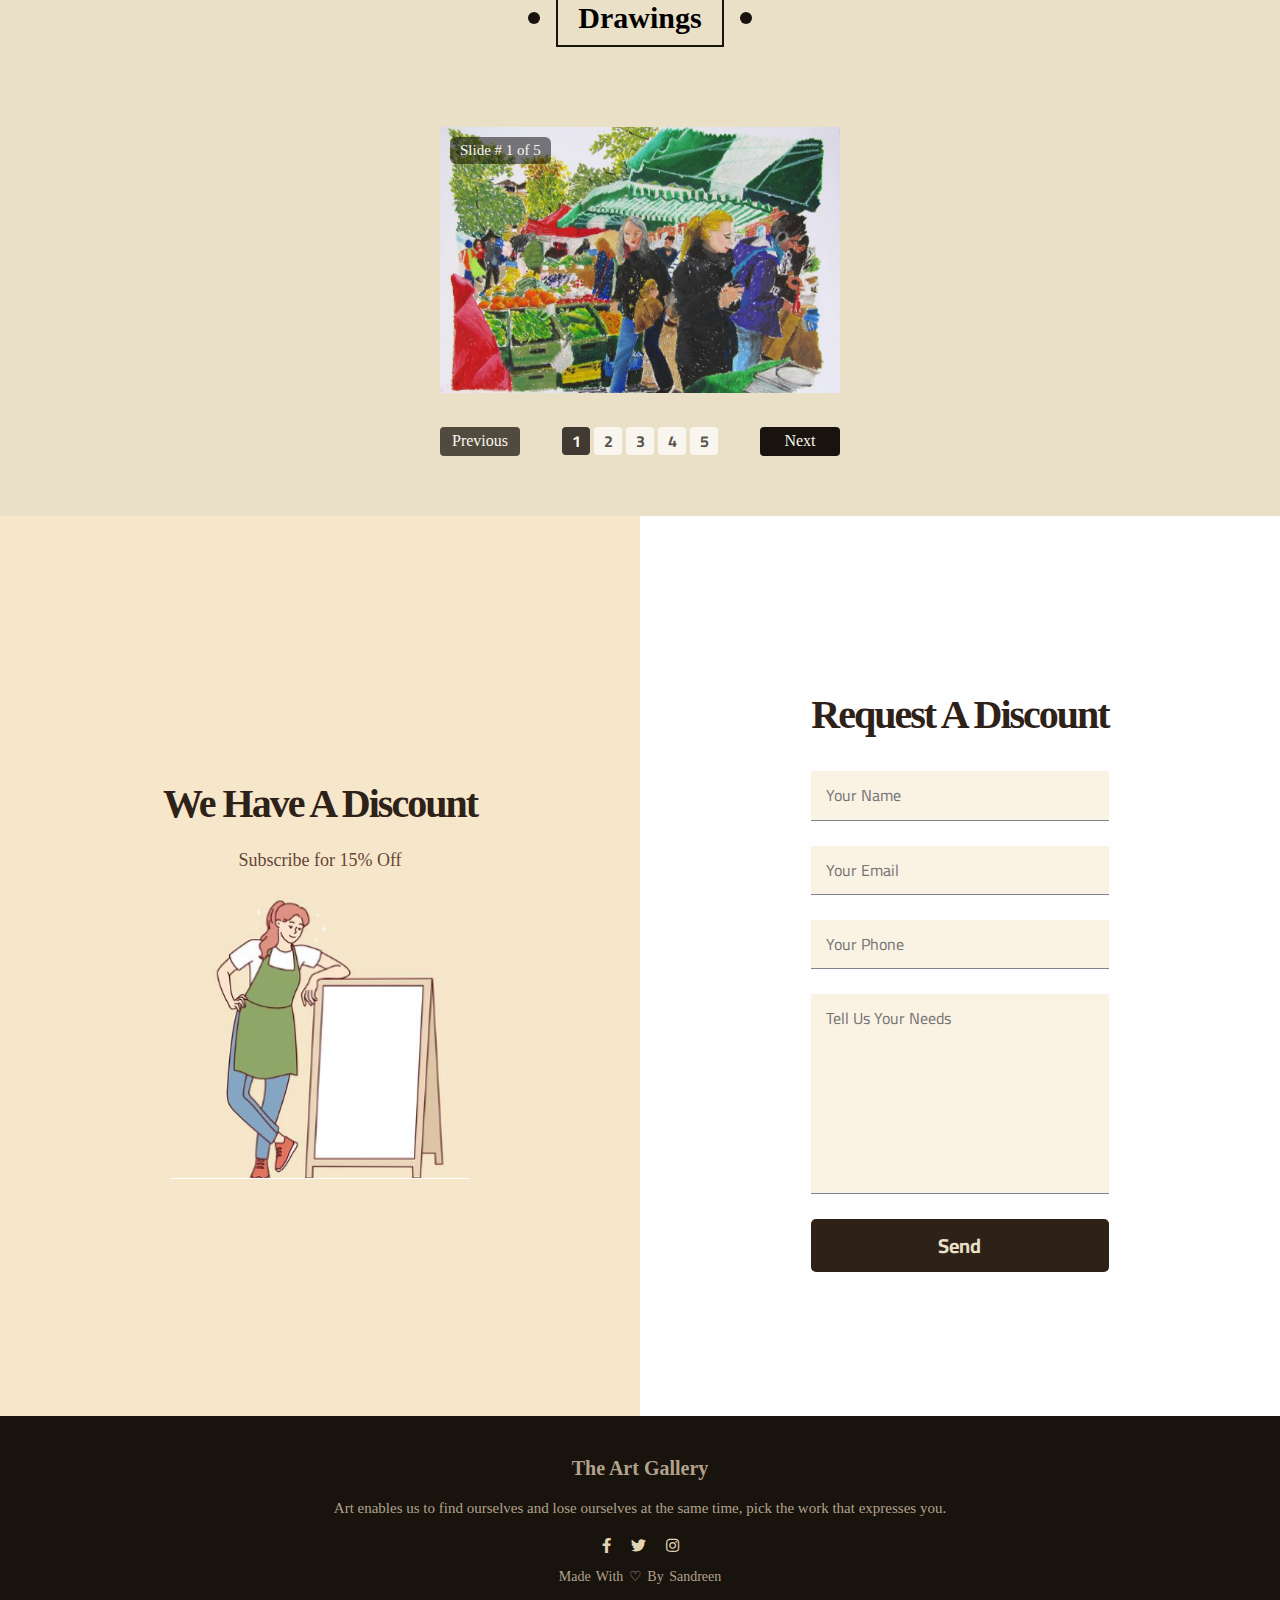
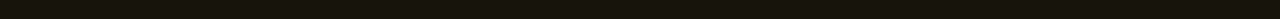
==== commit 74301cab: "Update index.html" ====
--- a/index.html
+++ b/index.html
@@ -290,25 +290,22 @@
     </div>
     <!--End Discount-->
     <!--Start Footer-->
-    <footer>
-        <div class="footer-content">
+   <div class="footer">
+        <div class="container">
             <h3>The Art Gallery</h3>
             <p class="text">Art enables us to find ourselves and lose ourselves at the same time, pick the work that
                 expresses you.
             </p>
-            <ul class="socials">
+            <div class="socials">
                 <li><a href="#"><i class="fab fa-facebook-f"></i></a></li>
                 <li><a href="#"><i class="fab fa-twitter"></i></a></li>
                 <li><a href="#"><i class="fab fa-instagram"></i></a></li>
-            </ul>
-        </div>
-        <div class="footer-bottom">
-            <p>Made With ♡ By Sandreen </p>
-        </div>
-    </footer>
-
+            </div>
+        </div>
+        <p>Made With ♡ By Sandreen </p>
+    </div>
     <!--End Footer-->
     <script src="gallery.js"></script>
 </body>
 
-</html>+</html>
--- a/css/gallery.css
+++ b/css/gallery.css
@@ -380,7 +380,11 @@
     padding: 2px;
     position: relative;
 }
-
+@media(max-width : 686px) {
+    .photography .box {
+        margin: auto;
+    }
+}
 .photography .box img {
     max-width: 100%;
     display: block;
@@ -454,6 +458,12 @@
     position: relative;
 }
 
+@media(max-width : 586px) {
+    .planet .box {
+        margin: auto;
+    }
+}
+
 .planet .box img {
     max-width: 100%;
     display: block;
@@ -529,7 +539,6 @@
 }
 
 .features .box {
-    padding: 2px;
     background-color: #f8f6ef;
     text-align: center;
     border: 1px solid #5f443246;
@@ -555,7 +564,7 @@
     bottom: 0;
     right: 0;
     border-style: solid;
-    border-width: 0px 0px 150px 400px;
+    border-width:0px 0px 170px 500px;
     border-color: transparent transparent #f8f6ef transparent;
     transition: var(--main-transtion);
 }
@@ -565,7 +574,7 @@
 }
 
 .features .box:hover .img-holder::after {
-    border-width: 150px 400px 150px 0;
+    border-width:170px 500px 170px 0;
 }
 
 .features .box h2 {
@@ -591,8 +600,8 @@
     color: var(--second-color);
     font-family: Cambria, Cochin, Georgia, Times, 'Times New Roman', serif;
     line-height: 1.8;
-    margin: 20px 0;
-    padding: 20px;
+    margin: 30px 0;
+    padding: 25px;
 }
 
 .features .box a {
@@ -751,26 +760,24 @@
     background-color: #f6e7ca;
     z-index: -1;
 }
-
-@media(max-width:991px) {
+@media(max-width : 434px) {
     .discount .image {
         flex-basis: 100%;
-    }
-}
-
+        flex-wrap: wrap;
+    }
+}
 .discount .form {
     display: flex;
     justify-content: center;
     align-items: center;
     flex-basis: 50%;
 }
-
-@media(max-width:991px) {
+@media(max-width : 434px) {
     .discount .form {
         flex-basis: 100%;
-    }
-}
-
+        flex-wrap: wrap;
+    }
+}
 .discount .form .input {
     display: block;
     width: 100%;
@@ -800,6 +807,7 @@
     font-weight: bold;
     font-size: 20px;
     border: none;
+    border-radius: 5px;
     cursor: pointer;
     transition: var(--main-transition);
 }
@@ -834,24 +842,20 @@
 
 /*End Discount */
 /*Start Footer*/
-footer {
+.footer {
+    padding-top: calc(var(--main-padding) / 4);
+    padding-bottom: calc(var(--main-padding) / 4);
     background-color: var(--second-color);
-    height: auto;
-    width: 100%;
-    font-family: Cambria, Cochin, Georgia, Times, 'Times New Roman', serif;
-    padding-top: 20px;
+    font-family: Cambria, Cochin, Georgia, Times, 'Times New Roman', serif;
     color: var(--main-color);
-}
-
-.footer-content {
-    display: flex;
-    justify-content: center;
-    align-items: center;
-    flex-direction: column;
+    position: relative;
     text-align: center;
 }
 
-.footer-content h3 {
+.footer .container {
+    position: relative;
+}
+.footer .container h3 {
     font-size: 20px;
     font-weight: bold;
     font-family: Cambria, Cochin, Georgia, Times, 'Times New Roman', serif;
@@ -860,11 +864,10 @@
     line-height: 1.2;
 }
 
-.footer-content p {
-    max-width: 100%;
-    margin: 10px auto;
-    line-height: 22px;
-    font-size: 14px;
+.footer .container .text {
+    width: fit-content;
+     margin: 20px auto;
+    font-size:15px;
 }
 
 .socials {
@@ -892,19 +895,11 @@
 .socials a i:hover {
     color: var(--main-color);
 }
-
-.footer-bottom {
-    background-color: #18130d;
-    width: 100%;
-    padding: 5px 0;
-    text-align: center;
-}
-
-.footer-bottom p {
+.footer p:not(.text) {
     font-size: 14px;
     font-family: Cambria, Cochin, Georgia, Times, 'Times New Roman', serif;
     word-spacing: 2px;
     text-transform: capitalize;
 }
 
-/*End Footer*/+/*End Footer*/
